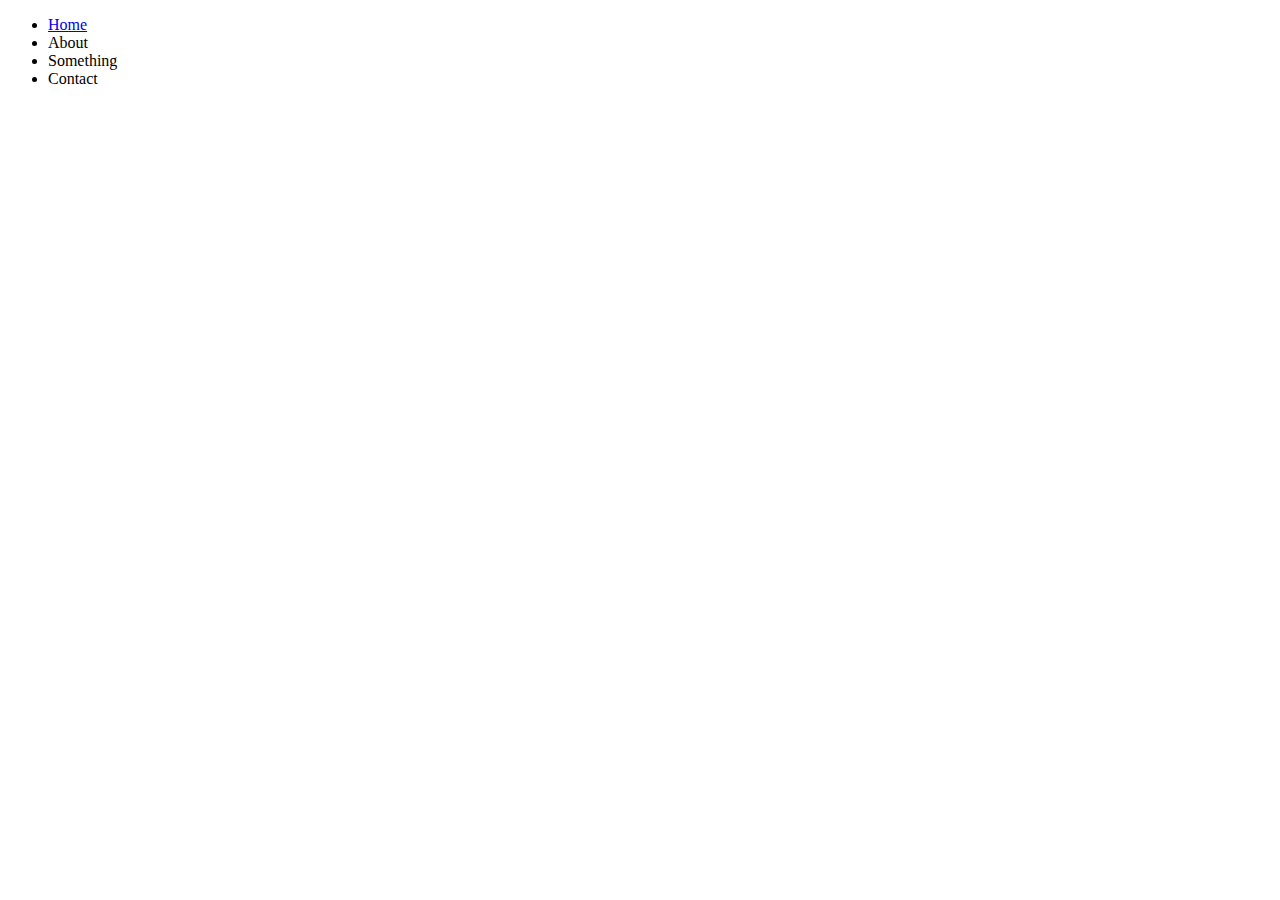
==== index.html @ d8aa0f5a "Add head, basic page structure and menu" ====
<!doctype html>
<html>

<head>
<title>What can go wrong - site</title>
</head>

<body>
<header>
<ul class="menu">
   <li><a href="index.html">Home</a></li>
   <li>About</li>
   <li>Something</li>
   <li>Contact</li>	
</ul>
</header>

</body>
</html>
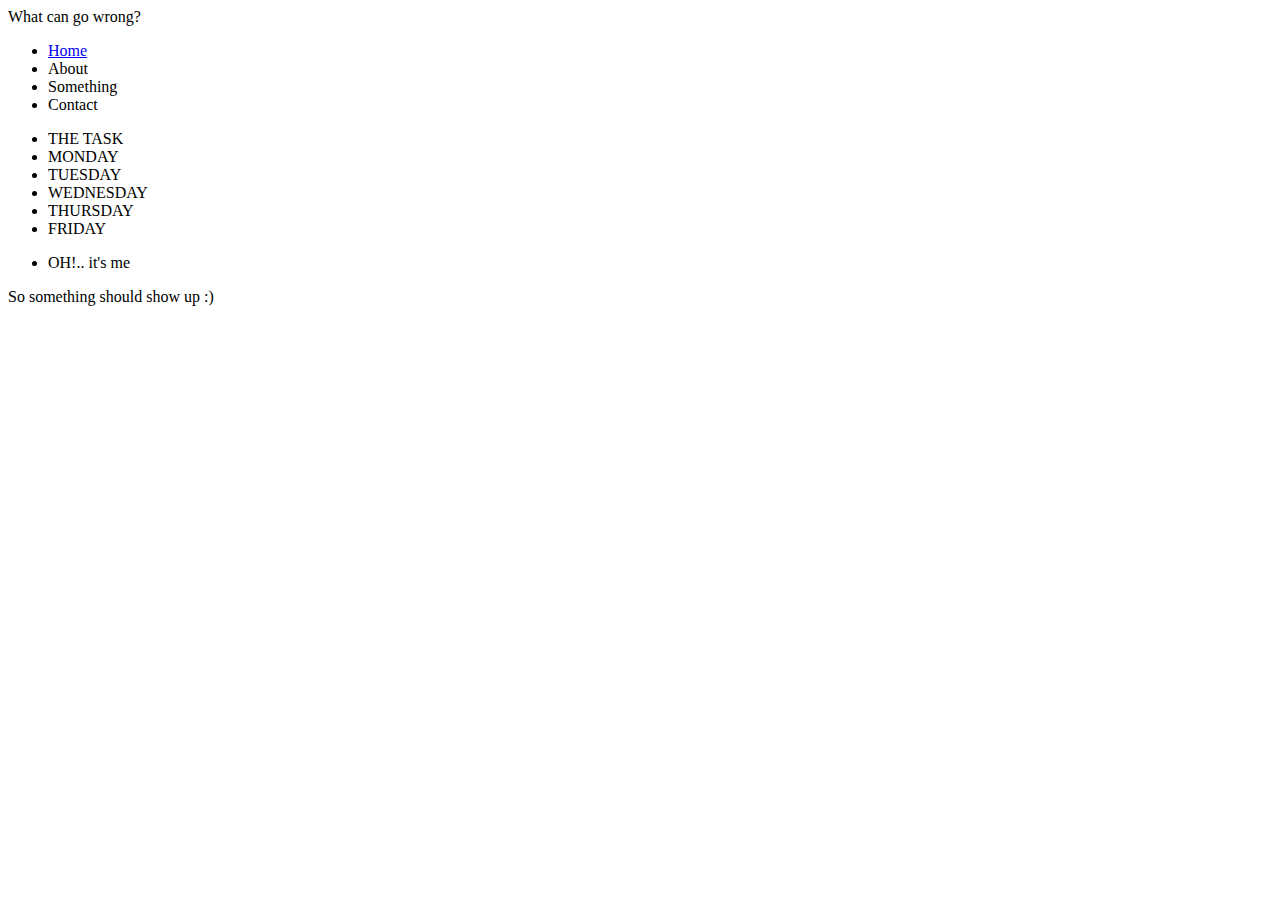
==== commit 762df528: "Add body content and footer of the site" ====
--- a/index.html
+++ b/index.html
@@ -6,6 +6,7 @@
 </head>
 
 <body>
+<header>What can go wrong?</header>
 <header>
 <ul class="menu">
    <li><a href="index.html">Home</a></li>
@@ -15,5 +16,19 @@
 </ul>
 </header>
 
+<div class="content">
+<ul>
+   <li>THE TASK</li>
+   <li>MONDAY</li>
+   <li>TUESDAY</li>
+   <li>WEDNESDAY</li>
+   <li>THURSDAY</li>
+   <li>FRIDAY</li>
+   <li><p>OH!.. it's me</p></li>
+</ul>
+</div>
+
+<footer>So something should show up :)</footer>
+
 </body>
 </html>
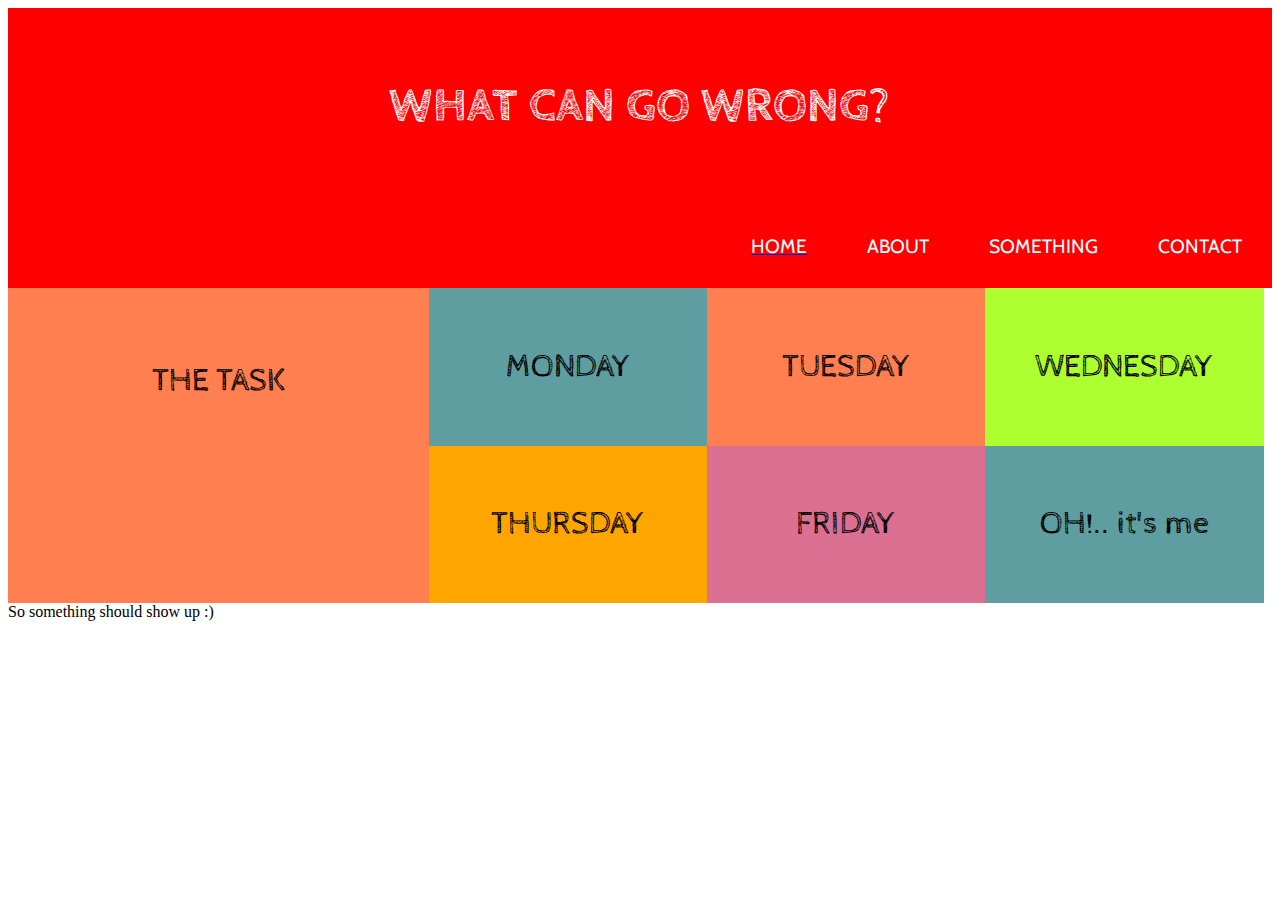
==== commit ab996171: "Add css styling to the header, main menu and main content" ====
--- a/index.html
+++ b/index.html
@@ -3,29 +3,31 @@
 
 <head>
 <title>What can go wrong - site</title>
+<link rel="stylesheet" href="css/style.css">
 </head>
 
 <body>
-<header>What can go wrong?</header>
+<header id="siteTitle"><strong>WHAT CAN GO  WRONG</strong>?</header>
 <header>
-<ul class="menu">
-   <li><a href="index.html">Home</a></li>
-   <li>About</li>
-   <li>Something</li>
-   <li>Contact</li>	
+<ul class="menuBar">
+   <a href="index.html"><li class="menuOpt">HOME</li></a>
+   <li class="menuOpt">ABOUT</li>
+   <li class="menuOpt">SOMETHING</li>
+   <li class="menuOpt">CONTACT</li>	
 </ul>
 </header>
 
 <div class="content">
-<ul>
-   <li>THE TASK</li>
-   <li>MONDAY</li>
-   <li>TUESDAY</li>
-   <li>WEDNESDAY</li>
-   <li>THURSDAY</li>
-   <li>FRIDAY</li>
-   <li><p>OH!.. it's me</p></li>
-</ul>
+   <section class="block1 color1"><p>THE TASK</p></section>
+   <section class="block2">
+     <section class="block color2"><p>MONDAY</p></section>
+     <section class="block color1"><p>TUESDAY</p></section>
+     <section class="block color3"><p>WEDNESDAY</p></section>
+     <section class="block color4"><p>THURSDAY</p></section>
+     <section class="block color5"><p>FRIDAY</p></section>
+     <section class="block color2"><p>OH!.. it's me</p></section>
+   </section> 
+
 </div>
 
 <footer>So something should show up :)</footer>
--- a/css/style.css
+++ b/css/style.css
@@ -0,0 +1,89 @@
+@import "compass/css3";
+@import url('https://fonts.googleapis.com/css?family=Cabin Sketch');
+@import url('https://fonts.googleapis.com/css?family=Cabin');
+
+#siteTitle {
+color: white;
+font-family: "Cabin Sketch";
+font-size: 300%;
+border: transparent;
+padding: 70px;
+
+background-color: rgb(255,0,0);
+
+display: flex;
+justify-content: center;
+}
+
+
+.menuBar {
+list-style: none;
+margin: 0;
+background-color: rgb(255,0,0);
+
+display: flex;
+justify-content: flex-end;
+}
+
+
+.menuOpt {
+color: white;
+font-family: "Cabin";
+font-size: 120%;
+border: 1px transparent;
+padding: 30px;
+}
+
+
+.content {
+display: flex;
+flex-flow: row wrap;
+justify-content: flex-start;
+align-content: stretch;
+}
+
+
+p {
+font-family: "Cabin Sketch";
+font-size: 200%;
+border: transparent;
+padding: 10%;
+text-align: center;
+}
+
+.block {
+width: 33%;
+
+}
+
+.block1 {
+flex: 1;
+}
+
+.block2 {
+flex: 2;
+
+display: flex;
+flex-flow: row wrap;
+}
+
+
+.color1 {
+background-color: coral;
+}
+
+.color2 {
+background-color: cadetBlue;
+}
+
+.color3 {
+background-color: greenYellow;
+}
+
+.color4 {
+background-color: orange;
+}
+
+.color5 {
+background-color: PaleVioletRed;
+}
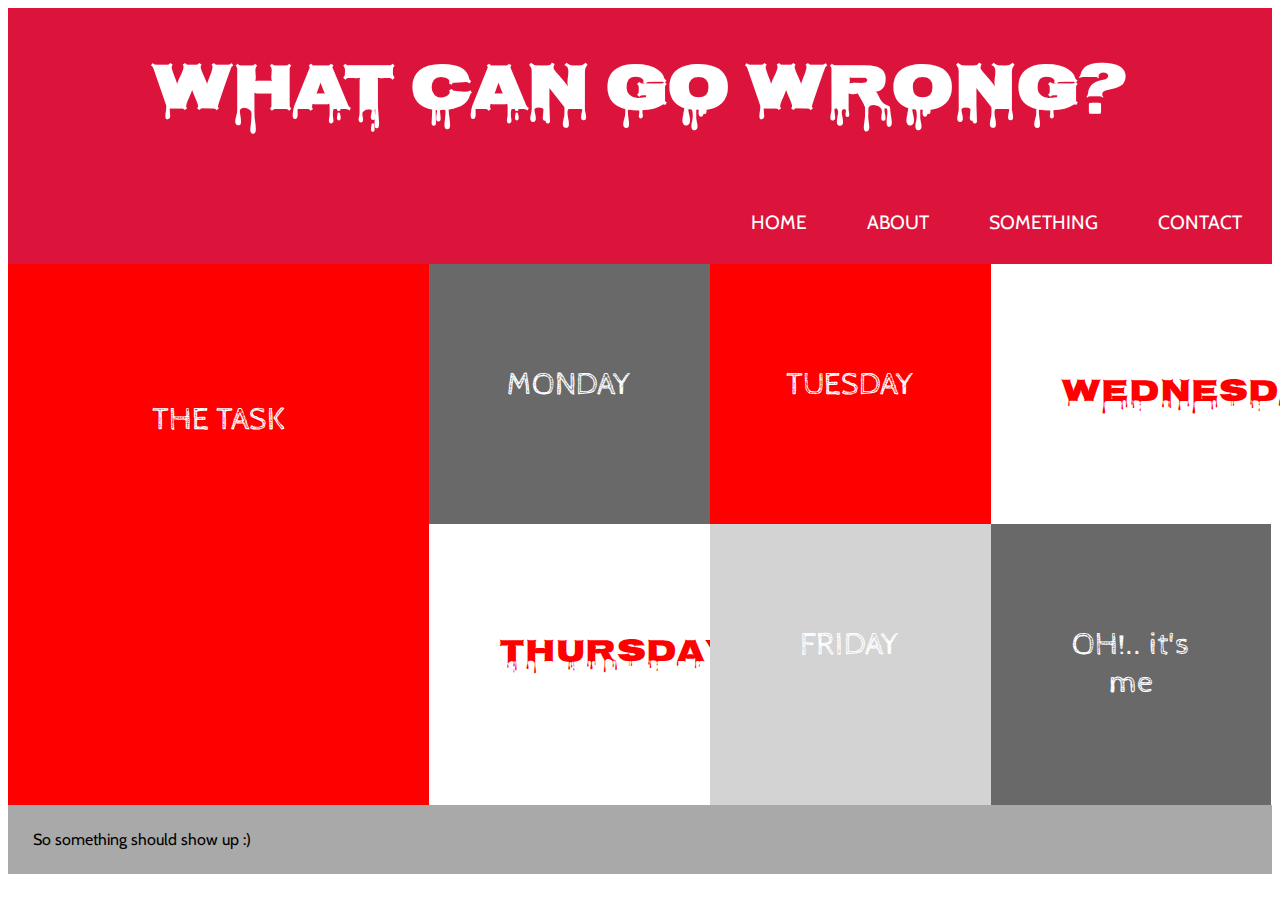
==== commit 8b4c0519: "Add final layout's properties" ====
--- a/index.html
+++ b/index.html
@@ -18,14 +18,14 @@
 </header>
 
 <div class="content">
-   <section class="block1 color1"><p>THE TASK</p></section>
+   <section class="block1 color1"><p class="normalText">THE TASK</p></section>
    <section class="block2">
-     <section class="block color2"><p>MONDAY</p></section>
-     <section class="block color1"><p>TUESDAY</p></section>
-     <section class="block color3"><p>WEDNESDAY</p></section>
-     <section class="block color4"><p>THURSDAY</p></section>
-     <section class="block color5"><p>FRIDAY</p></section>
-     <section class="block color2"><p>OH!.. it's me</p></section>
+     <section class="block color2"><p  class="normalText">MONDAY</p></section>
+     <section class="block color1"><p  class="normalText">TUESDAY</p></section>
+     <section class="block color3"><p class="bloodyText">WEDNESDAY</p></section>
+     <section class="block color3"><p  class="bloodyText">THURSDAY</p></section>
+     <section class="block color5"><p  class="normalText">FRIDAY</p></section>
+     <section class="block color2"><p  class="normalText">OH!.. it's me</p></section>
    </section> 
 
 </div>
--- a/css/style.css
+++ b/css/style.css
@@ -1,15 +1,16 @@
 @import "compass/css3";
 @import url('https://fonts.googleapis.com/css?family=Cabin Sketch');
 @import url('https://fonts.googleapis.com/css?family=Cabin');
+@import url('https://fonts.googleapis.com/css?family=Nosifer');
 
 #siteTitle {
 color: white;
-font-family: "Cabin Sketch";
-font-size: 300%;
+font-family: "Nosifer";
+font-size: 400%;
 border: transparent;
-padding: 70px;
+padding: 30px;
 
-background-color: rgb(255,0,0);
+background-color: Crimson;
 
 display: flex;
 justify-content: center;
@@ -19,7 +20,7 @@
 .menuBar {
 list-style: none;
 margin: 0;
-background-color: rgb(255,0,0);
+background-color: Crimson;
 
 display: flex;
 justify-content: flex-end;
@@ -35,6 +36,10 @@
 }
 
 
+a {
+text-decoration: none; 
+}
+
 .content {
 display: flex;
 flex-flow: row wrap;
@@ -44,15 +49,28 @@
 
 
 p {
-font-family: "Cabin Sketch";
-font-size: 200%;
+
+
 border: transparent;
-padding: 10%;
+padding: 25%;
 text-align: center;
 }
 
+.normalText {
+color: white;
+font-family: "Cabin Sketch";
+font-size: 200%;
+}
+
+
+.bloodyText {
+color: red;
+font-family: "Nosifer";
+font-size: 200%;
+}
+
 .block {
-width: 33%;
+width: 33.3%;
 
 }
 
@@ -69,21 +87,33 @@
 
 
 .color1 {
-background-color: coral;
+background-color: red;
 }
 
 .color2 {
-background-color: cadetBlue;
+background-color: DimGrey;
 }
 
 .color3 {
-background-color: greenYellow;
+background-color: white;
 }
 
 .color4 {
-background-color: orange;
+background-color: DimGrey;
 }
 
 .color5 {
-background-color: PaleVioletRed;
+background-color: LightGrey;
 }
+
+footer {
+display: flex;
+justify-content: flex-start;
+
+background-color: DarkGrey;
+
+color: black;
+font-family: "Cabin";
+padding: 2%;
+
+}
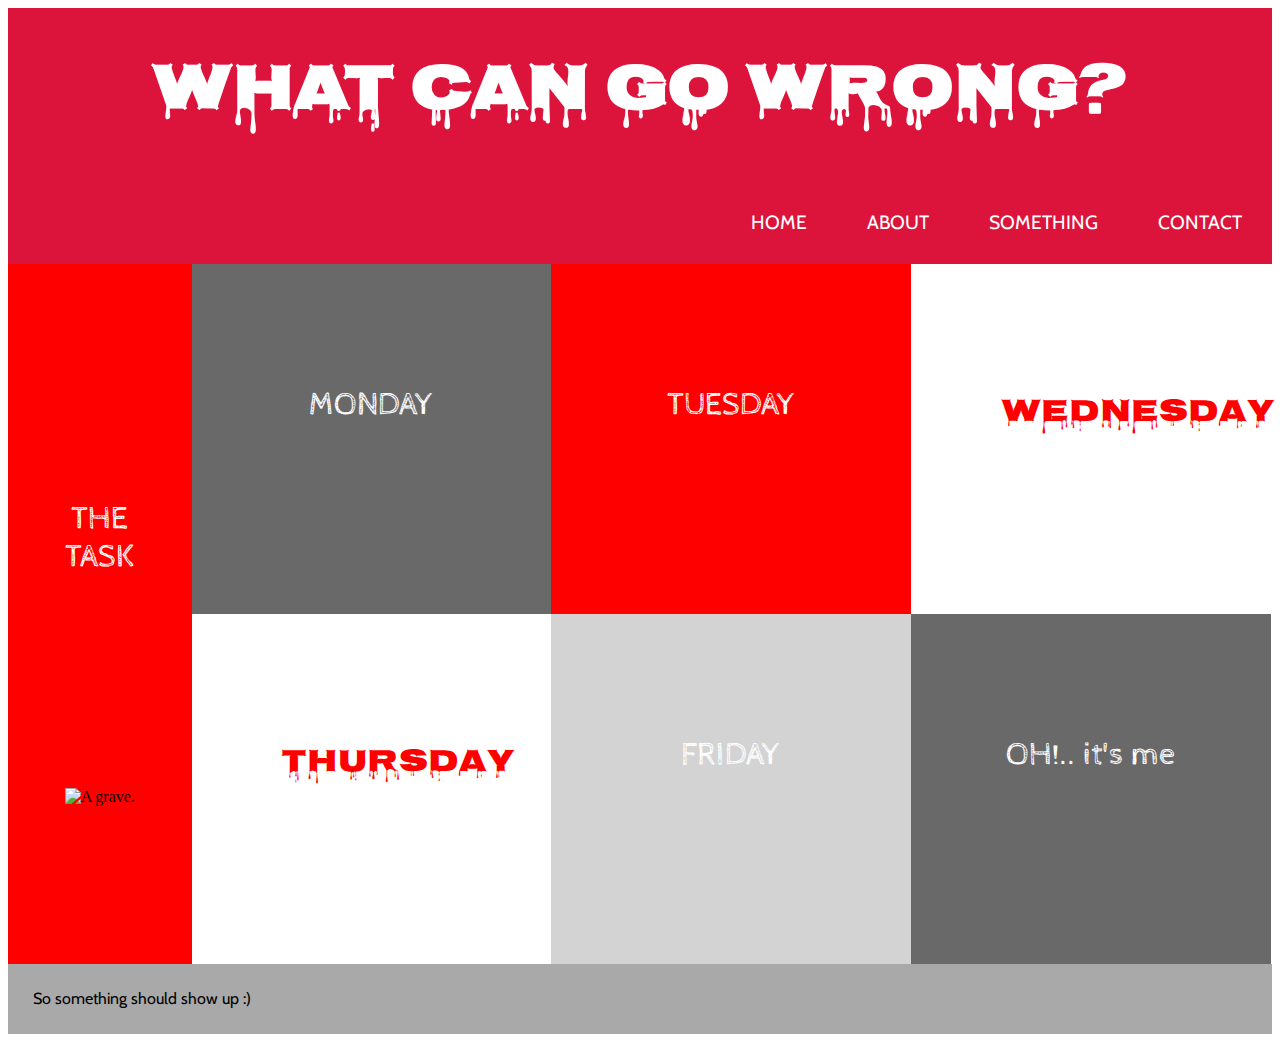
==== commit 8d06ab76: "Add subpages with leyout: the task, wednesday" ====
--- a/index.html
+++ b/index.html
@@ -18,13 +18,18 @@
 </header>
 
 <div class="content">
-   <section class="block1 color1"><p class="normalText">THE TASK</p></section>
+   <section class="block1 color1">
+     <a href="theTask.html"><p class="normalText inBlock1">THE TASK</p></a>
+     <img class="inBlock1" src="images/grave-clipart-transparent-6.png" alt="A grave.">
+   </section>
    <section class="block2">
      <section class="block color2"><p  class="normalText">MONDAY</p></section>
      <section class="block color1"><p  class="normalText">TUESDAY</p></section>
-     <section class="block color3"><p class="bloodyText">WEDNESDAY</p></section>
+     <section class="block color3">
+	<a href="wednesday.html">
+        <p class="bloodyText">WEDNESDAY</p></a></section>
      <section class="block color3"><p  class="bloodyText">THURSDAY</p></section>
-     <section class="block color5"><p  class="normalText">FRIDAY</p></section>
+     <section class="block color4"><p  class="normalText">FRIDAY</p></section>
      <section class="block color2"><p  class="normalText">OH!.. it's me</p></section>
    </section> 
 
--- a/css/style.css
+++ b/css/style.css
@@ -2,6 +2,8 @@
 @import url('https://fonts.googleapis.com/css?family=Cabin Sketch');
 @import url('https://fonts.googleapis.com/css?family=Cabin');
 @import url('https://fonts.googleapis.com/css?family=Nosifer');
+
+
 
 #siteTitle {
 color: white;
@@ -9,7 +11,6 @@
 font-size: 400%;
 border: transparent;
 padding: 30px;
-
 background-color: Crimson;
 
 display: flex;
@@ -40,24 +41,32 @@
 text-decoration: none; 
 }
 
+
 .content {
 display: flex;
 flex-flow: row wrap;
 justify-content: flex-start;
-align-content: stretch;
+align-content: flex-start;
 }
 
 
 p {
-
-
+flex: 1;
 border: transparent;
 padding: 25%;
 text-align: center;
 }
 
+
 .normalText {
 color: white;
+font-family: "Cabin Sketch";
+font-size: 200%;
+}
+
+
+.normalDarkText {
+color: black;
 font-family: "Cabin Sketch";
 font-size: 200%;
 }
@@ -71,16 +80,27 @@
 
 .block {
 width: 33.3%;
+}
 
-}
 
 .block1 {
 flex: 1;
+display: flex;
+flex-flow: column wrap;
+justify-content: space-evenly;
+height: 700px;
 }
+
+
+.inBlock1 {
+max-width: 50%;
+max-height: 50%;
+align-self: center;
+}
+
 
 .block2 {
 flex: 2;
-
 display: flex;
 flex-flow: row wrap;
 }
@@ -99,21 +119,44 @@
 }
 
 .color4 {
-background-color: DimGrey;
+background-color: LightGrey;
 }
 
-.color5 {
-background-color: LightGrey;
-}
 
 footer {
 display: flex;
 justify-content: flex-start;
-
 background-color: DarkGrey;
 
 color: black;
 font-family: "Cabin";
 padding: 2%;
+}
 
+
+@media all and (min-width: 600px) {
+  .block1 { flex: 1 auto; }
+  .block2 { flex: 1 auto; }
 }
+
+
+/* theTask subpage - elements' layout */
+
+
+.theTaskContent {
+display: flex;
+flex-flow: row wrap;
+justify-content: space-evenly;
+}
+
+.theTaskImg {
+flex: 2;
+align-self: center;
+}
+
+.wednesdayImg {
+flex: 1;
+align-self: center;
+padding: 10%;
+}
+
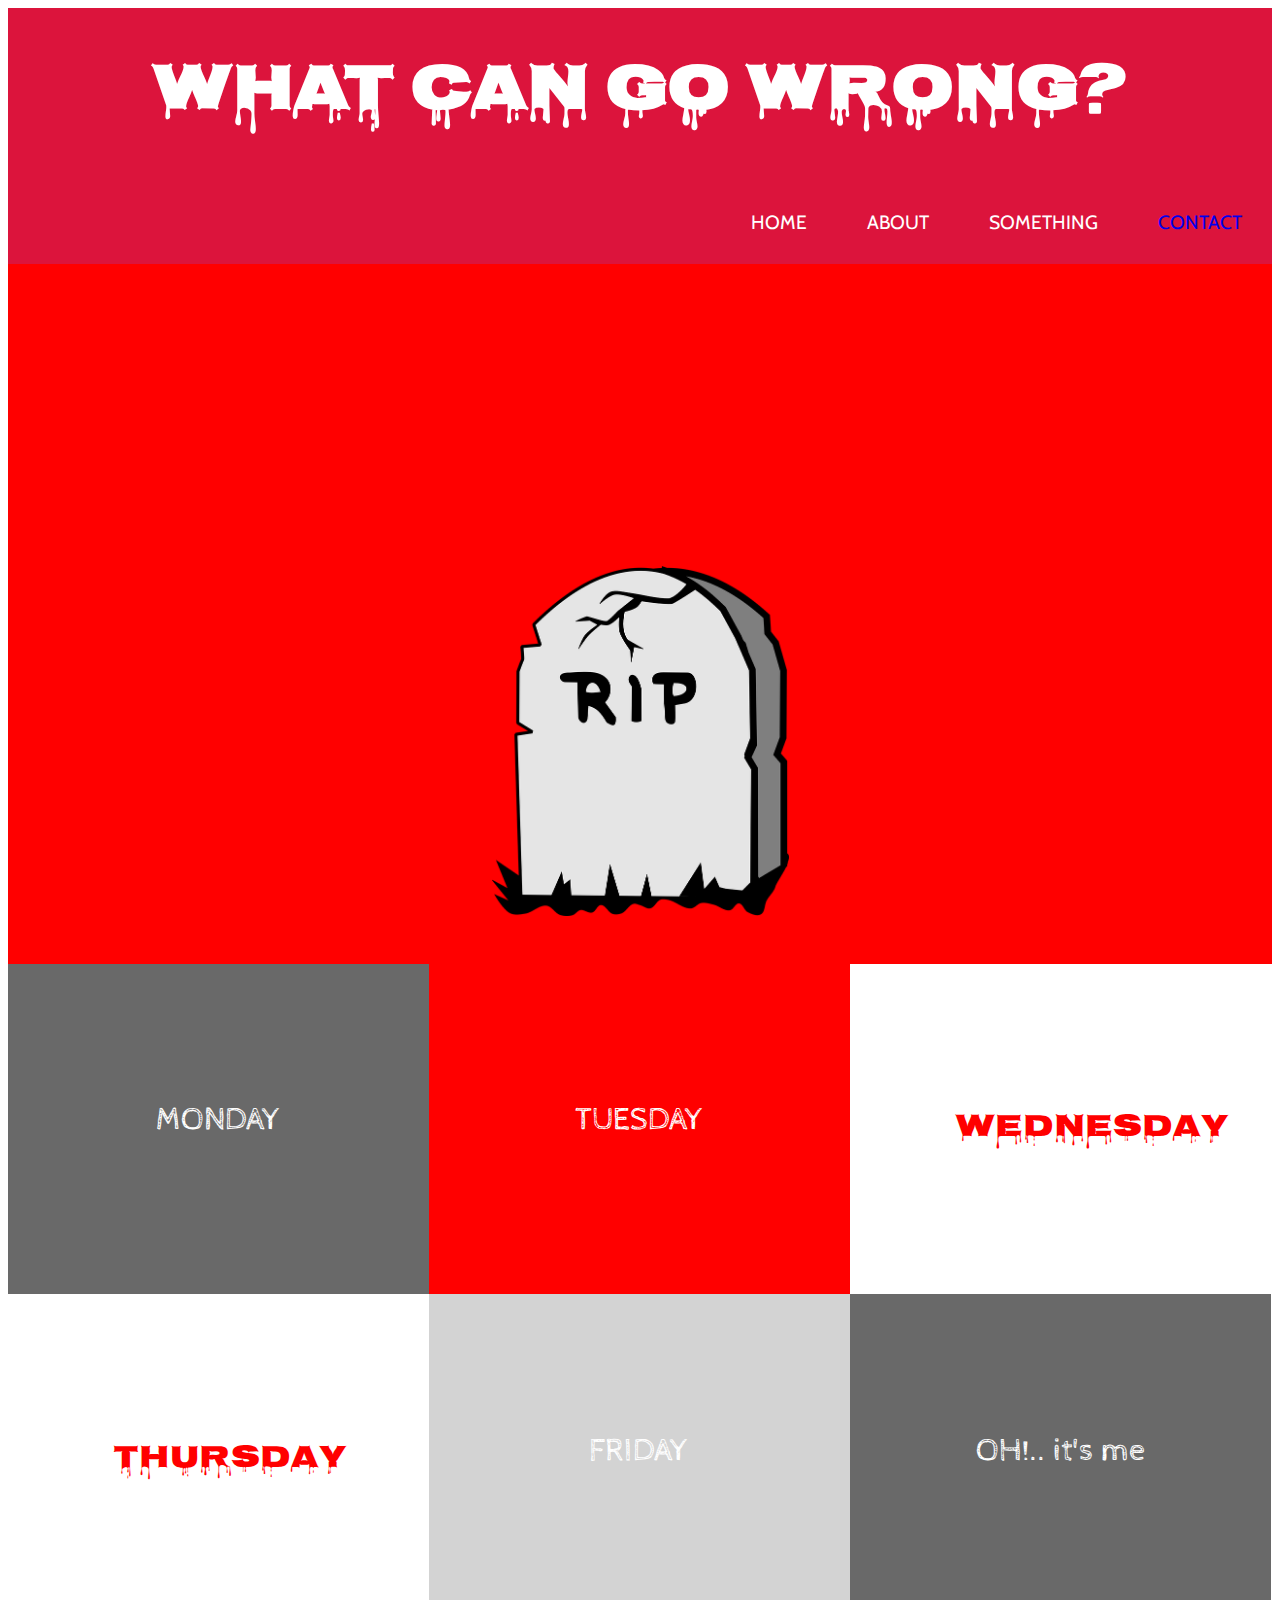
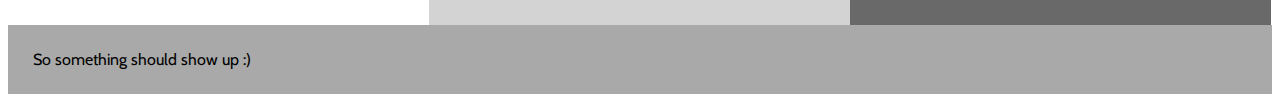
==== commit 8c8f0ff4: "Add working link to contact subpage" ====
--- a/index.html
+++ b/index.html
@@ -13,7 +13,7 @@
    <a href="index.html"><li class="menuOpt">HOME</li></a>
    <li class="menuOpt">ABOUT</li>
    <li class="menuOpt">SOMETHING</li>
-   <li class="menuOpt">CONTACT</li>	
+   <li class="menuOpt"><a href="contact.html">CONTACT</a></li>	
 </ul>
 </header>
 
--- a/css/style.css
+++ b/css/style.css
@@ -20,6 +20,7 @@
 
 .menuBar {
 list-style: none;
+color: white;
 margin: 0;
 background-color: Crimson;
 
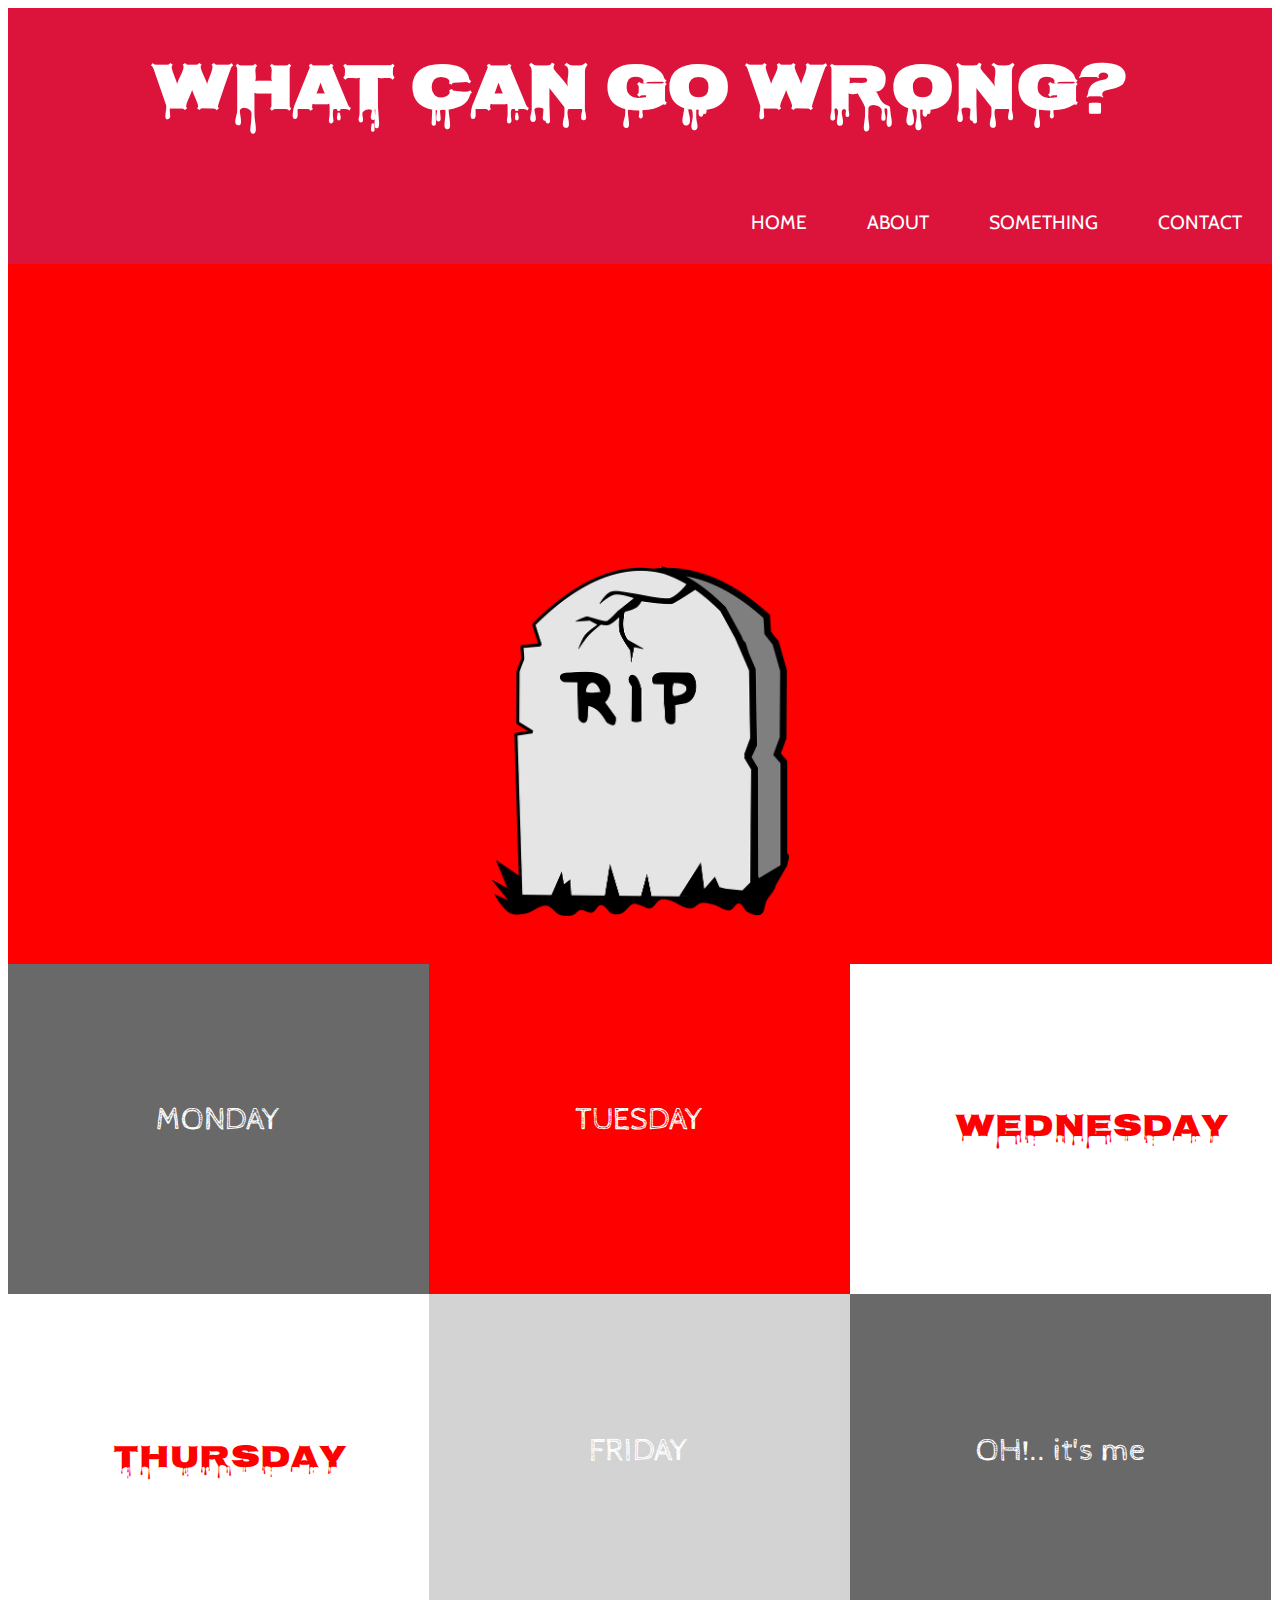
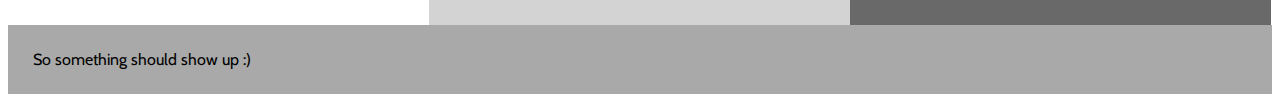
==== commit 7af6650d: "Add validation form when sending a contact message" ====
--- a/index.html
+++ b/index.html
@@ -9,12 +9,14 @@
 <body>
 <header id="siteTitle"><strong>WHAT CAN GO  WRONG</strong>?</header>
 <header>
+<div>
 <ul class="menuBar">
-   <a href="index.html"><li class="menuOpt">HOME</li></a>
+   <li class="menuOpt"><a href="index.html">HOME</a></li>
    <li class="menuOpt">ABOUT</li>
    <li class="menuOpt">SOMETHING</li>
    <li class="menuOpt"><a href="contact.html">CONTACT</a></li>	
 </ul>
+</div>
 </header>
 
 <div class="content">
--- a/css/style.css
+++ b/css/style.css
@@ -20,7 +20,6 @@
 
 .menuBar {
 list-style: none;
-color: white;
 margin: 0;
 background-color: Crimson;
 
@@ -39,7 +38,8 @@
 
 
 a {
-text-decoration: none; 
+text-decoration: none;
+color: white; 
 }
 
 
@@ -50,6 +50,21 @@
 align-content: flex-start;
 }
 
+
+.contactContent {
+display:flex;
+flex-flow: row wrap;
+justify-content: center;
+align-items: center;
+height: 500px;
+}
+
+
+.theTaskContent {
+display: flex;
+flex-flow: row wrap;
+justify-content: space-evenly;
+}
 
 p {
 flex: 1;
@@ -100,6 +115,16 @@
 }
 
 
+.inContact {
+width: 100%;
+}
+
+
+.contact__message {
+padding: 25% 50%;
+}
+
+
 .block2 {
 flex: 2;
 display: flex;
@@ -144,11 +169,6 @@
 /* theTask subpage - elements' layout */
 
 
-.theTaskContent {
-display: flex;
-flex-flow: row wrap;
-justify-content: space-evenly;
-}
 
 .theTaskImg {
 flex: 2;
